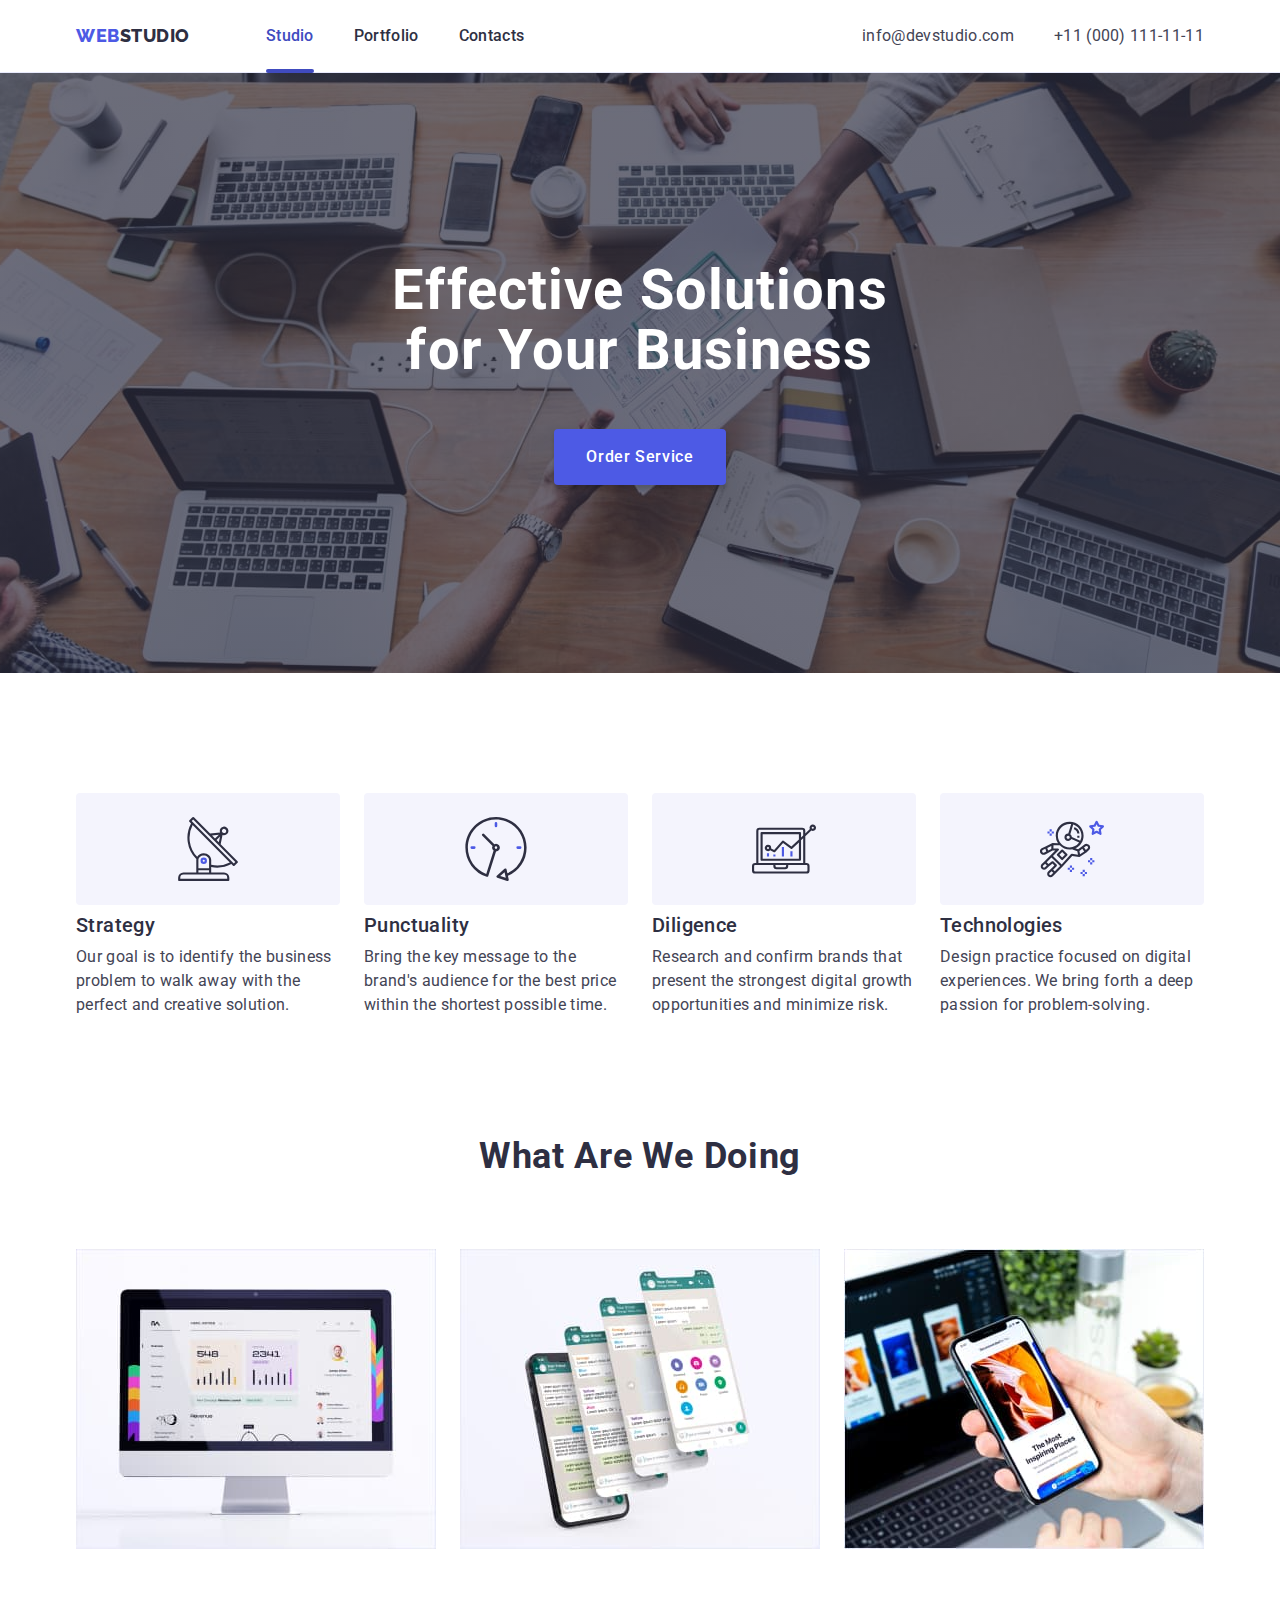
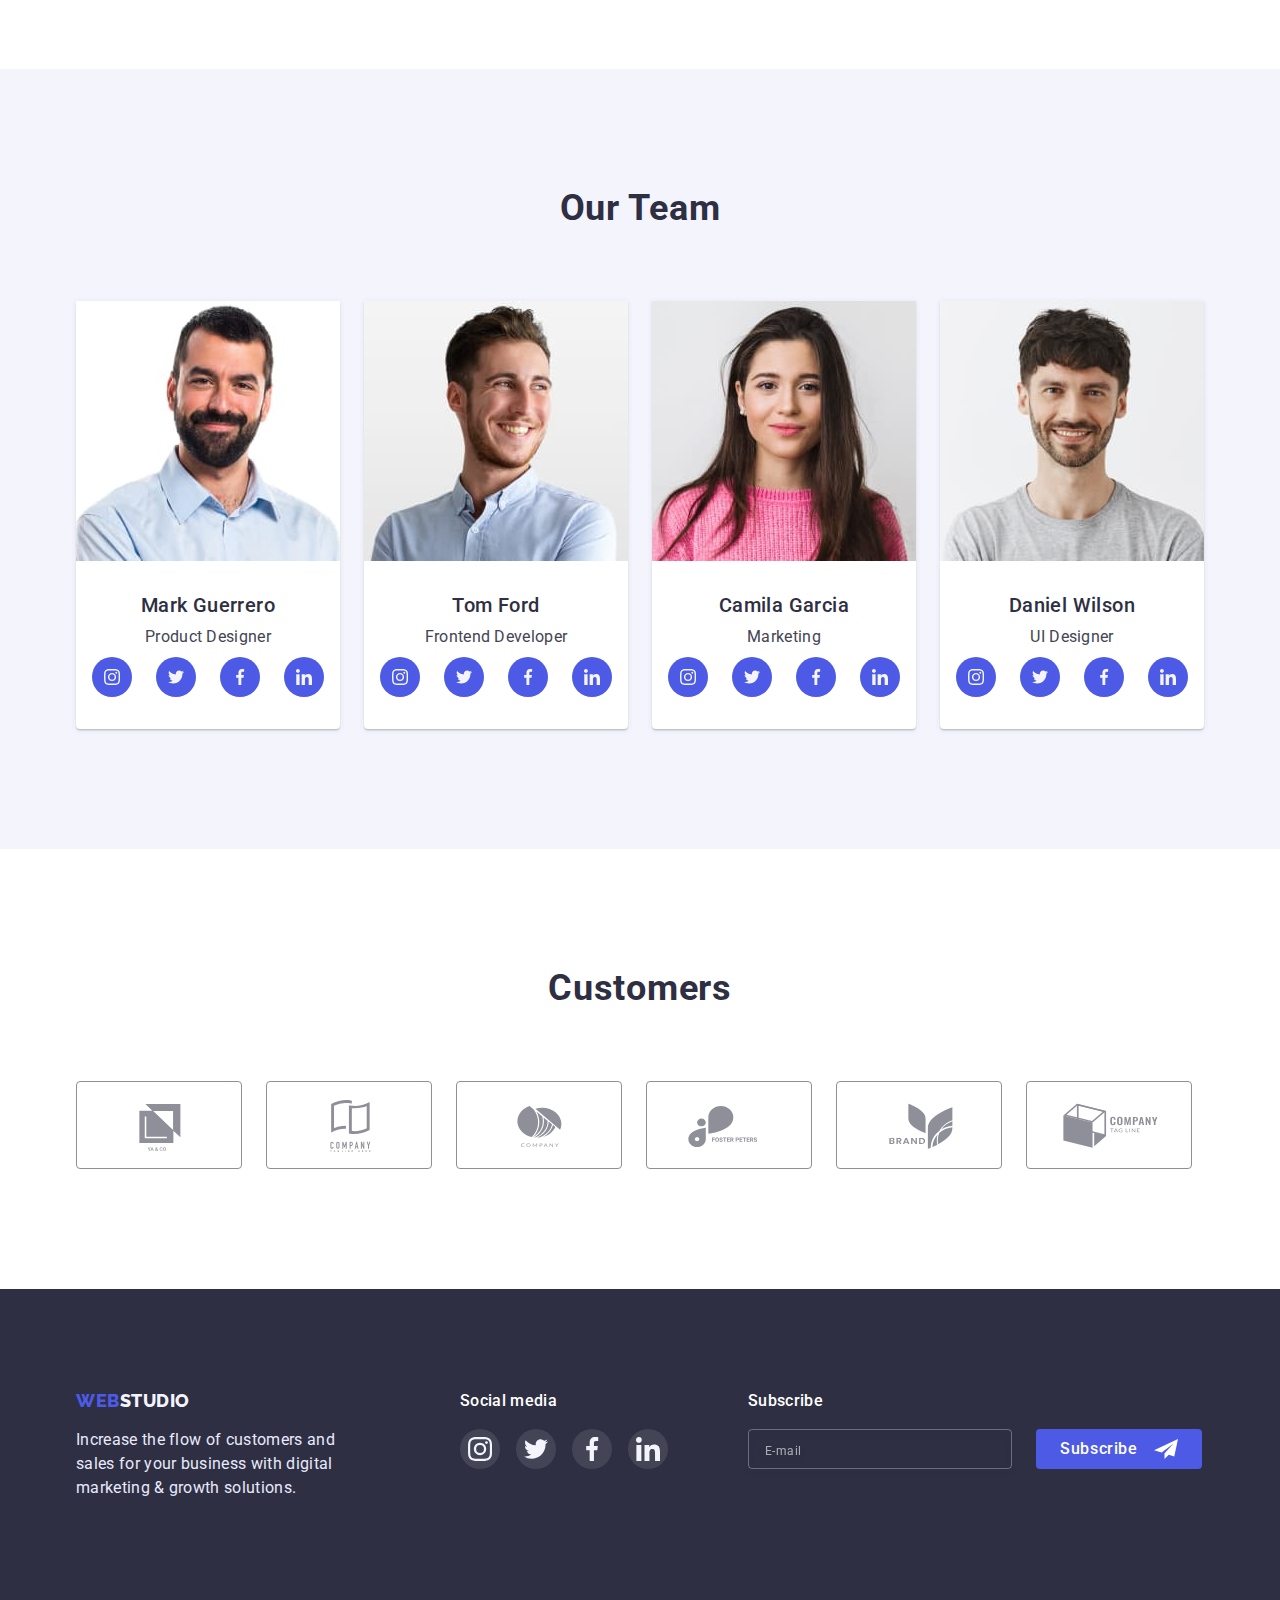
==== index.html @ e53c4f4b "Add files via upload" ====
<!DOCTYPE html>
<html lang="en">
  <head>
    <meta charset="UTF-8" />
    <meta http-equiv="X-UA-Compatible" content="IE=edge" />
    <meta name="viewport" content="width=device-width, initial-scale=1.0" />
    <title>Webstudio</title>
    <link rel="preconnect" href="https://fonts.googleapis.com" />
    <link rel="preconnect" href="https://fonts.gstatic.com" crossorigin />
    <link
      href="https://fonts.googleapis.com/css2?family=Raleway:wght@800&family=Roboto:wght@400;500;700;900&display=swap"
      rel="stylesheet"
    />
    <link
      rel="stylesheet"
      href="https://cdnjs.cloudflare.com/ajax/libs/modern-normalize/1.0.0/modern-normalize.min.css"
    />
    <link rel="stylesheet" href="css/styles.css" />
  </head>
  <body>
    <!-- HEAD BLOCK -->
    <header class="head">
      <div class="head-container container">
        <nav class="head-nav">
          <a
            href="./index.html"
            class="logo links"
            target="_blank"
            rel="noopener nofollow noreferrer"
            >Web<span class="logo-studio">Studio</span></a
          >
          <ul class="head-nav-list list">
            <li class="head-nav-item">
              <a
                href="./index.html"
                class="head-nav-link head-nav-link-active links"
                target="_blank"
                rel="noopener nofollow noreferrer"
                >Studio</a
              >
            </li>
            <li class="head-nav-item">
              <a
                href="./portfolio.html"
                class="head-nav-link links"
                target="_blank"
                rel="noopener nofollow noreferrer"
                >Portfolio</a
              >
            </li>
            <li class="head-nav-item">
              <a href="" class="head-nav-link links">Contacts</a>
            </li>
          </ul>
        </nav>
        <address class="adress">
          <ul class="adress-list list">
            <li class="adress-item">
              <a
                href="mailto:info@devstudio.com"
                class="adress-link links"
                target="_blank"
                rel="noopener nofollow noreferrer"
                >info@devstudio.com</a
              >
            </li>
            <li class="adress-item">
              <a
                href="tel:+110001111111"
                class="adress-link links"
                target="_blank"
                rel="noopener nofollow noreferrer"
                >+11 (000) 111-11-11</a
              >
            </li>
          </ul>
        </address>
      </div>
    </header>
    <!-- MAIN BLOCK -->
    <main class="main">
      <!-- HERO BLOCK -->
      <section class="hero-studio">
        <div class="container">
          <h1 class="hero-title hero-studio-title">
            Effective Solutions for Your Business
          </h1>
          <button class="hero-studio-bt bt" data-modal-open type="button">
            Order Service
          </button>
        </div>
      </section>
      <!-- 2ND Block -->
      <section class="adventages section">
        <div class="container">
          <h2 class="adventages-title visually-hidden">Adventages</h2>
          <ul class="adventages-list list">
            <li class="adventages-item">
              <div class="adventages-icon-container">
                <svg class="adventages-icon" width="64" height="64">
                  <use
                    href="./images/icons.svg/symbol-defs.svg#icon-antenna"
                  ></use>
                </svg>
              </div>
              <h3 class="adventages-item-ttl">Strategy</h3>
              <p class="adventages-item-subtitle text">
                Our goal is to identify the business problem to walk away with
                the perfect and creative solution.
              </p>
            </li>
            <li class="adventages-item punctuality-icon">
              <div class="adventages-icon-container">
                <svg class="adventages-icon" width="64" height="64">
                  <use
                    href="./images/icons.svg/symbol-defs.svg#icon-clock"
                  ></use>
                </svg>
              </div>
              <h3 class="adventages-item-ttl">Punctuality</h3>
              <p class="adventages-item-subtitle text">
                Bring the key message to the brand's audience for the best price
                within the shortest possible time.
              </p>
            </li>
            <li class="adventages-item diligence-icon">
              <div class="adventages-icon-container">
                <svg class="adventages-icon" width="64" height="64">
                  <use
                    href="./images/icons.svg/symbol-defs.svg#icon-diagram"
                  ></use>
                </svg>
              </div>
              <h3 class="adventages-item-ttl">Diligence</h3>
              <p class="adventages-item-subtitle text">
                Research and confirm brands that present the strongest digital
                growth opportunities and minimize risk.
              </p>
            </li>
            <li class="adventages-item technologies-icon">
              <div class="adventages-icon-container">
                <svg class="adventages-icon" width="64" height="64">
                  <use
                    href="./images/icons.svg/symbol-defs.svg#icon-astronaut"
                  ></use>
                </svg>
              </div>
              <h3 class="adventages-item-ttl">Technologies</h3>
              <p class="adventages-item-subtitle text">
                Design practice focused on digital experiences. We bring forth a
                deep passion for problem-solving.
              </p>
            </li>
          </ul>
        </div>
      </section>
      <!-- 3D BLOCK -->
      <section class="projects-studio section">
        <div class="container">
          <h2 class="projects-studio-title">What are we doing</h2>
          <ul class="projects-studio-list list">
            <li class="projects-studio-item">
              <img
                class="projects-studio-img"
                src="./images/what_we_are_doing/computer.jpg"
                alt="computer"
                width="360"
                height="300"
              />
            </li>
            <li class="projects-studio-item">
              <img
                class="projects-studio-img"
                src="./images/what_we_are_doing/sms_menu.jpg"
                alt="phone"
                width="360"
                height="300"
              />
            </li>
            <li class="projects-studio-item">
              <img
                class="projects-studio-img"
                src="./images/what_we_are_doing/phone_in_hand.jpg"
                alt="phone"
                width="360"
                height="300"
              />
            </li>
          </ul>
        </div>
      </section>
      <!-- 4D BLOCK -->
      <section class="team section">
        <div class="container">
          <h2 class="team-title">Our Team</h2>
          <ul class="team-list list">
            <li class="team-item">
              <img
                class="team-img"
                src="./images/team/mark_g.jpg"
                alt="team member"
                width="264"
                height="260"
              />
              <div class="team-list-content">
                <h3 class="team-list-title">Mark Guerrero</h3>
                <p class="team-list-subtitle text">Product Designer</p>
                <ul class="team-social-list list">
                  <li class="team-social-item">
                    <a
                      href="#"
                      class="team-social-link"
                      target="_blank"
                      rel="noopener nofollow noreferrer"
                    >
                      <svg class="team-social-icon" width="16" height="16">
                        <use
                          href="./images/icons.svg/symbol-defs.svg#icon-instagram"
                        ></use>
                      </svg>
                    </a>
                  </li>
                  <li class="team-social-item">
                    <a
                      href="#"
                      class="team-social-link"
                      target="_blank"
                      rel="noopener nofollow noreferrer"
                    >
                      <svg class="team-social-icon" width="16" height="16">
                        <use
                          href="./images/icons.svg/symbol-defs.svg#icon-twitter"
                        ></use>
                      </svg>
                    </a>
                  </li>
                  <li class="team-social-item">
                    <a
                      href="#"
                      class="team-social-link"
                      target="_blank"
                      rel="noopener nofollow noreferrer"
                    >
                      <svg class="team-social-icon" width="16" height="16">
                        <use
                          href="./images/icons.svg/symbol-defs.svg#icon-facebook"
                        ></use>
                      </svg>
                    </a>
                  </li>
                  <li class="team-social-item">
                    <a
                      href="#"
                      class="team-social-link"
                      target="_blank"
                      rel="noopener nofollow noreferrer"
                    >
                      <svg class="team-social-icon" width="16" height="16">
                        <use
                          href="./images/icons.svg/symbol-defs.svg#icon-linkedin"
                        ></use>
                      </svg>
                    </a>
                  </li>
                </ul>
              </div>
            </li>
            <li class="team-item">
              <img
                class="team-img"
                src="./images/team/tom_f.jpg"
                alt="team member"
                width="264"
                height="260"
              />
              <div class="team-list-content">
                <h3 class="team-list-title">Tom Ford</h3>
                <p class="team-list-subtitle text">Frontend Developer</p>
                <ul class="team-social-list list">
                  <li class="team-social-item">
                    <a
                      href="#"
                      class="team-social-link"
                      target="_blank"
                      rel="noopener nofollow noreferrer"
                    >
                      <svg class="team-social-icon" width="16" height="16">
                        <use
                          href="./images/icons.svg/symbol-defs.svg#icon-instagram"
                        ></use>
                      </svg>
                    </a>
                  </li>
                  <li class="team-social-item">
                    <a
                      href="#"
                      class="team-social-link"
                      target="_blank"
                      rel="noopener nofollow noreferrer"
                    >
                      <svg class="team-social-icon" width="16" height="16">
                        <use
                          href="./images/icons.svg/symbol-defs.svg#icon-twitter"
                        ></use>
                      </svg>
                    </a>
                  </li>
                  <li class="team-social-item">
                    <a
                      href="#"
                      class="team-social-link"
                      target="_blank"
                      rel="noopener nofollow noreferrer"
                    >
                      <svg class="team-social-icon" width="16" height="16">
                        <use
                          href="./images/icons.svg/symbol-defs.svg#icon-facebook"
                        ></use>
                      </svg>
                    </a>
                  </li>
                  <li class="team-social-item">
                    <a
                      href="#"
                      class="team-social-link"
                      target="_blank"
                      rel="noopener nofollow noreferrer"
                    >
                      <svg class="team-social-icon" width="16" height="16">
                        <use
                          href="./images/icons.svg/symbol-defs.svg#icon-linkedin"
                        ></use>
                      </svg>
                    </a>
                  </li>
                </ul>
              </div>
            </li>
            <li class="team-item">
              <img
                class="team-img"
                src="./images/team/camila_g.jpg"
                alt="team member"
                width="264"
                height="260"
              />
              <div class="team-list-content">
                <h3 class="team-list-title">Camila Garcia</h3>
                <p class="team-list-subtitle text">Marketing</p>
                <ul class="team-social-list list">
                  <li class="team-social-item">
                    <a
                      href="#"
                      class="team-social-link"
                      target="_blank"
                      rel="noopener nofollow noreferrer"
                    >
                      <svg class="team-social-icon" width="16" height="16">
                        <use
                          href="./images/icons.svg/symbol-defs.svg#icon-instagram"
                        ></use>
                      </svg>
                    </a>
                  </li>
                  <li class="team-social-item">
                    <a
                      href="#"
                      class="team-social-link"
                      target="_blank"
                      rel="noopener nofollow noreferrer"
                    >
                      <svg class="team-social-icon" width="16" height="16">
                        <use
                          href="./images/icons.svg/symbol-defs.svg#icon-twitter"
                        ></use>
                      </svg>
                    </a>
                  </li>
                  <li class="team-social-item">
                    <a
                      href="#"
                      class="team-social-link"
                      target="_blank"
                      rel="noopener nofollow noreferrer"
                    >
                      <svg class="team-social-icon" width="16" height="16">
                        <use
                          href="./images/icons.svg/symbol-defs.svg#icon-facebook"
                        ></use>
                      </svg>
                    </a>
                  </li>
                  <li class="team-social-item">
                    <a
                      href="#"
                      class="team-social-link"
                      target="_blank"
                      rel="noopener nofollow noreferrer"
                    >
                      <svg class="team-social-icon" width="16" height="16">
                        <use
                          href="./images/icons.svg/symbol-defs.svg#icon-linkedin"
                        ></use>
                      </svg>
                    </a>
                  </li>
                </ul>
              </div>
            </li>
            <li class="team-item">
              <img
                class="team-img"
                src="./images/team/daniel_w.jpg"
                alt="team member"
                width="264"
                height="260"
              />
              <div class="team-list-content">
                <h3 class="team-list-title">Daniel Wilson</h3>
                <p class="team-list-subtitle text">UI Designer</p>
                <ul class="team-social-list list">
                  <li class="team-social-item">
                    <a
                      href="#"
                      class="team-social-link"
                      target="_blank"
                      rel="noopener nofollow noreferrer"
                    >
                      <svg class="team-social-icon" width="16" height="16">
                        <use
                          href="./images/icons.svg/symbol-defs.svg#icon-instagram"
                        ></use>
                      </svg>
                    </a>
                  </li>
                  <li class="team-social-item">
                    <a
                      href="#"
                      class="team-social-link"
                      target="_blank"
                      rel="noopener nofollow noreferrer"
                    >
                      <svg class="team-social-icon" width="16" height="16">
                        <use
                          href="./images/icons.svg/symbol-defs.svg#icon-twitter"
                        ></use>
                      </svg>
                    </a>
                  </li>
                  <li class="team-social-item">
                    <a
                      href="#"
                      class="team-social-link"
                      target="_blank"
                      rel="noopener nofollow noreferrer"
                    >
                      <svg class="team-social-icon" width="16" height="16">
                        <use
                          href="./images/icons.svg/symbol-defs.svg#icon-facebook"
                        ></use>
                      </svg>
                    </a>
                  </li>
                  <li class="team-social-item">
                    <a
                      href="#"
                      class="team-social-link"
                      target="_blank"
                      rel="noopener nofollow noreferrer"
                    >
                      <svg class="team-social-icon" width="16" height="16">
                        <use
                          href="./images/icons.svg/symbol-defs.svg#icon-linkedin"
                        ></use>
                      </svg>
                    </a>
                  </li>
                </ul>
              </div>
            </li>
          </ul>
        </div>
      </section>
      <!-- 5th BLOCK -->
      <section class="customers section">
        <div class="container">
          <h2 class="customers-title">Customers</h2>
          <ul class="customers-list list">
            <li class="customers-item">
              <a
                href=""
                class="customers-link"
                target="_blank"
                rel="noopener nofollow noreferrer"
              >
                <svg class="customers-icon" width="104" height="56">
                  <use
                    href="./images/icons.svg/symbol-defs.svg#icon-ya-and-co"
                  ></use>
                </svg>
              </a>
            </li>
            <li class="customers-item">
              <a
                href=""
                class="customers-link"
                target="_blank"
                rel="noopener nofollow noreferrer"
              >
                <svg class="customers-icon" width="104" height="56">
                  <use
                    href="./images/icons.svg/symbol-defs.svg#icon-tagline"
                  ></use>
                </svg>
              </a>
            </li>
            <li class="customers-item">
              <a
                href=""
                class="customers-link"
                target="_blank"
                rel="noopener nofollow noreferrer"
              >
                <svg class="customers-icon" width="104" height="56">
                  <use
                    href="./images/icons.svg/symbol-defs.svg#icon-company"
                  ></use>
                </svg>
              </a>
            </li>
            <li class="customers-item">
              <a
                href=""
                class="customers-link"
                target="_blank"
                rel="noopener nofollow noreferrer"
              >
                <svg class="customers-icon" width="104" height="56">
                  <use
                    href="./images/icons.svg/symbol-defs.svg#icon-foster-peters"
                  ></use>
                </svg>
              </a>
            </li>
            <li class="customers-item">
              <a
                href=""
                class="customers-link"
                target="_blank"
                rel="noopener nofollow noreferrer"
              >
                <svg class="customers-icon" width="104" height="56">
                  <use
                    href="./images/icons.svg/symbol-defs.svg#icon-brand"
                  ></use>
                </svg>
              </a>
            </li>
            <li class="customers-item">
              <a
                href=""
                class="customers-link"
                target="_blank"
                rel="noopener nofollow noreferrer"
              >
                <svg class="customers-icon" width="104" height="56">
                  <use
                    href="./images/icons.svg/symbol-defs.svg#icon-company-tagline"
                  ></use>
                </svg>
              </a>
            </li>
          </ul>
        </div>
      </section>
    </main>
    <!-- FOOTER -->
    <footer class="footer">
      <div class="footer-container container">
        <div class="footer-logo-content">
          <a
            href="./index.html"
            class="logo links"
            target="_blank"
            rel="noopener nofollow noreferrer"
            >Web<span class="footer-logo-studio">Studio</span></a
          >
          <p class="footer-subtitle text">
            Increase the flow of customers and sales for your business with
            digital marketing & growth solutions.
          </p>
        </div>
        <div class="footer-social-content">
          <p class="footer-social-subtitle text">Social media</p>
          <ul class="footer-social-list list">
            <li class="footer-social-item">
              <a
                href="#"
                class="footer-social-link"
                aria-label="instagram"
                target="_blank"
                rel="noopener nofollow noreferrer"
              >
                <svg class="footerfooter-social-icon" width="24" height="24">
                  <use
                    href="./images/icons.svg/symbol-defs.svg#icon-instagram"
                  ></use>
                </svg>
              </a>
            </li>
            <li class="footer-social-item">
              <a
                href="#"
                class="footer-social-link"
                aria-label="twitter"
                target="_blank"
                rel="noopener nofollow noreferrer"
              >
                <svg class="footer-social-icon" width="24" height="24">
                  <use
                    href="./images/icons.svg/symbol-defs.svg#icon-twitter"
                  ></use>
                </svg>
              </a>
            </li>
            <li class="footer-social-item">
              <a
                href="#"
                class="footer-social-link"
                aria-label="facebook"
                target="_blank"
                rel="noopener nofollow noreferrer"
              >
                <svg class="footer-social-icon" width="24" height="24">
                  <use
                    href="./images/icons.svg/symbol-defs.svg#icon-facebook"
                  ></use>
                </svg>
              </a>
            </li>
            <li class="footer-social-item">
              <a
                href="#"
                class="footer-social-link"
                aria-label="linkedin"
                target="_blank"
                rel="noopener nofollow noreferrer"
              >
                <svg class="footer-social-icon" width="24" height="24">
                  <use
                    href="./images/icons.svg/symbol-defs.svg#icon-linkedin"
                  ></use>
                </svg>
              </a>
            </li>
          </ul>
        </div>
        <div class="footer-form-cont">
          <p class="footer-form-subtitle text">Subscribe</p>
          <form class="footer-form">
            <input
              type="email"
              class="footer-form-input"
              aria-label="email"
              name="user-email-subscribe"
              minlength="5"
              placeholder="E-mail"
              title="Email@xxx.xxx"
            />
            <button type="submit" class="footer-form-bt bt">
              <span class="footer-form-bt-text">Subscribe</span>
              <svg width="24" height="24">
                <use
                  href="./images/icons.svg/symbol-defs.svg#icon-subscribe"
                ></use>
              </svg>
            </button>
          </form>
        </div>
      </div>
    </footer>
    <!-- MODAL WINDOW -->
    <div class="modal-backdrop is-hidden" data-modal>
      <div class="modal">
        <button
          data-modal-close
          type="button"
          class="modal-close-bt modal-close-bt-active bt"
        >
          <svg class="modal-close-bt-icon" width="8" height="8">
            <use href="./images/icons.svg/symbol-defs.svg#icon-close"></use>
          </svg>
        </button>
        <p class="modal-subtitle text">
          Leave your contacts and we will call you back
        </p>
        <!-- FORM MODAL -->
        <form class="modal-form">
          <label class="modal-form-label">
            <span class="modal-form-input-desc">Name</span>
            <span class="modal-form-input-container">
              <input
                type="text"
                class="modal-form-input"
                id="user-name"
                name="user-name"
                required
                minlength="2"
                pattern="[a-zA-Zа-яА-ЯіІЇЇєЄ]+"
                title="Name"
              />
              <svg class="modal-form-input-icon" width="18" height="18">
                <use href="./images/icons.svg/symbol-defs.svg#icon-user"></use>
              </svg>
            </span>
          </label>
          <label class="modal-form-label">
            <span class="modal-form-input-desc">Phone</span>
            <span class="modal-form-input-container">
              <input
                type="tel"
                class="modal-form-input"
                name="user-phone"
                required
                minlength="10"
                pattern="[0-9]+"
                title="xxx-xxx-xx-xx"
              />
              <svg class="modal-form-input-icon" width="18" height="24">
                <use href="./images/icons.svg/symbol-defs.svg#icon-phone"></use>
              </svg>
            </span>
          </label>
          <label class="modal-form-label">
            <span class="modal-form-input-desc">Email</span>
            <span class="modal-form-input-container">
              <input
                type="email"
                class="modal-form-input"
                name="user-email"
                minlength="5"
                title="Email@xxx.xxx"
              />
              <svg class="modal-form-input-icon" width="18" height="24">
                <use href="./images/icons.svg/symbol-defs.svg#icon-email"></use>
              </svg>
            </span>
          </label>
          <label class="modal-form-label">
            <span class="modal-form-input-desc">Comment</span>
            <textarea
              name="user-comment"
              class="modal-form-textarea"
              placeholder="Text input"
            ></textarea>
          </label>
          <input
            type="checkbox"
            name="privacy-policy"
            id="privacy-policy"
            class="modal-form-checkbox visually-hidden"
            required
          />
          <label for="privacy-policy" class="modal-form-checkbox-label">
            I accept the terms and conditions of the&nbsp;<a
              href=""
              class="modal-form-privacy-pol"
              >Privacy Policy</a
            >
          </label>
          <button type="submit" class="order-form-bt bt">Send</button>
        </form>
      </div>
    </div>
    <script src="./js/modal.js"></script>
  </body>
</html>
---- css/styles.css ----
/* variables */

:root {
  --font-medium: 500;
  --font-extra-bold: 800;
  --font-black: 900;
  --dark-grey: #2e2f42;
  --white-color: #ffffff;
  --light-mode: #f4f4fd;
  --accent-color: #e7e9fc;
  --subtitle-text-color: #8e8f99;
  --text-color: #434455;
  --success-message: #31d0aa;
  --active-color: #404bbf;
  --hero-button-background: #4d5ae5;
  --padding-content: 0 15px;
  --transition-dur-funct: 250ms cubic-bezier(0.4, 0, 0.2, 1);
}

/* BASIC */

h1,
h2,
h3,
p,
ul {
  margin: 0;
  padding: 0;
}

img {
  display: block;
  max-width: 100%;
}

.visually-hidden {
  position: absolute;
  width: 1px;
  height: 1px;
  margin: -1px;
  padding: 0;
  overflow: hidden;
  border: 0;
  clip: rect(0 0 0 0);
}

.bt {
  border: none;
  cursor: pointer;
  padding: 0;
  background-color: transparent;
}

.section {
  padding: 120px 0;
}

body {
  font-family: 'Roboto', sans-serif;
  color: var(--dark-grey, black);
  background-color: #ffff;
}

.container {
  max-width: 1158px;
  width: 100%;
  padding: var(--padding-content);
  margin: 0 auto;
}

.text {
  color: var(--text-color, black);
  font-size: 16px;
  line-height: 1.5;
  letter-spacing: 0.02em;
}

/* HEAD */

.head {
  border-bottom: 1px solid var(--accent-color);
  box-shadow: 0px 2px 1px rgba(46, 47, 66, 0.08),
    0px 1px 1px rgba(46, 47, 66, 0.16), 0px 1px 6px rgba(46, 47, 66, 0.08);
}

.head-container {
  display: flex;
  align-items: center;
}

.head-nav {
  display: flex;

  align-items: center;
}

.links {
  text-decoration: none;
  color: currentColor;
}

.logo {
  font-family: 'Raleway', sans-serif;
  font-weight: var(--font-extra-bold);
  color: var(--hero-button-background);
  font-size: 18px;
  line-height: 1.3;
  letter-spacing: 0.03em;
  text-transform: uppercase;
  margin-right: 76px;
  padding: 24px 0;
}

.logo-studio {
  color: var(--dark-grey, black);
}

.head-nav-list {
  display: flex;
}

.list {
  list-style: none;
}

.head-nav-item:not(:last-child) {
  margin-right: 40px;
}

.head-nav-link {
  display: block;
  padding: 24px 0;
  font-weight: var(--font-medium);
  font-size: 16px;
  line-height: 1.5;
  letter-spacing: 0.02em;
  transition: color var(--transition-dur-funct);
  position: relative;
}

.head-nav-link:after,
.head-nav-link:after,
.head-nav-link-active::after {
  content: '';
  position: absolute;
  bottom: -1px;
  left: 0;
  width: 100%;
  height: 4px;
  border-radius: 2px;
  background-color: var(--active-color);
  visibility: hidden;
  opacity: 0;
  transition: visibility var(--transition-dur-funct),
    opacity var(--transition-dur-funct);
}

.head-nav-link:hover::after,
.head-nav-link:focus::after,
.head-nav-link-active::after {
  visibility: visible;
  opacity: 1;
}

.adress {
  font-style: normal;
  margin-left: auto;
}

.adress-list {
  display: flex;
  align-items: center;
}

.adress-item:not(:last-child) {
  margin-right: 40px;
}

.adress-link {
  padding: 24px 0;
  font-size: 16px;
  line-height: 1.5;
  color: #434455;
  letter-spacing: 0.02em;
  transition: color var(--transition-dur-funct);
}

.head-nav-link:hover,
.head-nav-link:focus,
.adress-link:hover,
.adress-link:focus,
.head-nav-link-active {
  color: var(--active-color);
}

/* Webstudio */
/* MAIN */

/* HERO BLOCK */
.hero-studio {
  background-image: linear-gradient(
      rgba(46, 47, 66, 0.7),
      rgba(46, 47, 66, 0.7)
    ),
    url(../images/background_img/people_office.jpg);
  background-repeat: no-repeat;
  background-position: center;
  background-size: cover;
  background-color: var(--dark-grey);
  padding-top: 188px;
  max-width: 1440px;
  width: 100%;
  min-height: 600px;
  text-align: center;
  margin: 0 auto;
}

.hero-studio-title {
  max-width: 496px;
  width: 100%;
  margin: 0 auto 48px;
}

.hero-studio-title,
.portfolio-title {
  text-align: center;
  font-size: 56px;
  line-height: 1.07;
  color: var(--white-color);
  letter-spacing: 0.02em;
}

.hero-studio-bt {
  min-width: 169px;
  padding: 16px 32px;
  box-shadow: 0px 4px 4px rgba(0, 0, 0, 0.15);
  border-radius: 4px;
  background: var(--hero-button-background);
  color: #ffffff;
  font-family: 'Roboto', sans-serif;
  font-weight: var(--font-medium);
  font-size: 16px;
  line-height: 1.5;
  letter-spacing: 0.04em;
  transition: background var(--transition-dur-funct),
    box-shadow var(--transition-dur-funct), color var(--transition-dur-funct);
}

.hero-studio-bt:hover,
.hero-studio-bt:focus {
  background: var(--active-color);
  box-shadow: 0px 3px 1px rgba(0, 0, 0, 0.1), 0px 2px 1px rgba(0, 0, 0, 0.08),
    0px 2px 2px rgba(0, 0, 0, 0.12);
  color: var(--white-color);
}

/* 2ND Block */

.adventages-list {
  display: flex;
  gap: 24px;
}

.adventages-title,
.projects-studio-title,
.team-title,
.customers-title {
  text-align: center;
  font-size: 36px;
  line-height: 1.11;
  letter-spacing: 0.02em;
  text-transform: capitalize;
}

.adventages-item {
  flex-basis: calc((100% - 72px) / 4);
}

.adventages-icon-container {
  height: 112px;
  background-color: var(--light-mode);
  margin-bottom: 8px;
  border-radius: 4px;
  display: flex;
  justify-content: center;
  align-items: center;
}

.adventages-item-ttl {
  margin-bottom: 8px;
}

.adventages-item-ttl,
.team-list-title {
  font-weight: var(--font-medium);
  font-size: 20px;
  line-height: 1.2;
  letter-spacing: 0.02em;
}

/* 3D BLOCK */

.projects-studio {
  padding-top: 0;
}

.projects-studio-title {
  margin-bottom: 72px;
}

.projects-studio-list {
  display: flex;
  justify-content: space-between;
  gap: 24px;
}

.projects-studio-item {
  flex-basis: calc((100% - 48px) / 3);
}

/* 4D BLOCK */

.team-title {
  margin-bottom: 72px;
}

.team-list {
  display: flex;
  justify-content: space-between;
  gap: 24px;
}

.team-list-content {
  padding: 32px 16px;
}

.team-list-title {
  text-align: center;
  margin-bottom: 8px;
}

.team-list-subtitle {
  text-align: center;
  margin-bottom: 8px;
}

.team {
  background-color: var(--light-mode);
}

.team-item {
  flex-basis: calc((100% - 72px) / 4);
  background-color: var(--white-color);
  border-radius: 0 0 4px 4px;
  box-shadow: 0px 1px 6px rgba(46, 47, 66, 0.08),
    0px 1px 1px rgba(46, 47, 66, 0.16), 0px 2px 1px rgba(46, 47, 66, 0.08);
}

.team-social-list {
  display: flex;
  justify-content: space-between;
}

.team-social-link {
  display: block;
  width: 40px;
  height: 40px;
  border-radius: 50%;
  display: flex;
  justify-content: center;
  align-items: center;
  background-color: var(--hero-button-background);
  transition: background-color var(--transition-dur-funct);
}

.team-social-link:hover,
.team-social-link:focus {
  background-color: var(--active-color);
}

/* 5th BLOCK */

.customers-title {
  margin-bottom: 72px;
}

.customers-list {
  display: flex;
  gap: 24px;
}

.customers-link {
  display: block;
  width: 166px;
  height: 88px;
  display: flex;
  justify-content: center;
  align-items: center;
  border: 1px solid var(--subtitle-text-color);
  border-radius: 4px;
  transition: border-color var(--transition-dur-funct);
}

.customers-link:hover,
.customers-link:focus {
  border-color: var(--active-color);
}

.customers-icon {
  fill: var(--subtitle-text-color);
  transition: fill var(--transition-dur-funct);
}

.customers-link:hover .customers-icon,
.customers-link:focus .customers-icon {
  fill: var(--active-color);
}

/* PORTFOLIO */

.portfolio-hero-section {
  padding-top: 96px;
}

.menu-portfolio-list {
  display: flex;
  justify-content: center;
  gap: 24px;
  margin: 0 auto 72px;
}

.menu-portfolio-bt {
  padding: 12px 24px;
  background: var(--light-mode);
  border: 1px solid var(--accent-color);
  color: var(--hero-button-background);
  border-radius: 4px;
  font-weight: var(--font-medium);
  font-size: 16px;
  line-height: 1.5;
  letter-spacing: 0.04em;
  transition: background var(--transition-dur-funct),
    border-color var(--transition-dur-funct),
    box-shadow var(--transition-dur-funct), color var(--transition-dur-funct);
}

.menu-portfolio-bt-active,
.menu-portfolio-bt:hover,
.menu-portfolio-bt:focus {
  background: var(--active-color);
  border-color: var(--active-color);
  box-shadow: 0px 3px 1px rgba(0, 0, 0, 0.1), 0px 2px 1px rgba(0, 0, 0, 0.08),
    0px 2px 2px rgba(0, 0, 0, 0.12);
  color: var(--white-color);
}

.projects-list {
  display: flex;
  flex-wrap: wrap;
  gap: 48px 24px;
}

.project-item {
  flex-basis: calc((100% - 48px) / 3);
}

.projects-link {
  display: block;
  text-decoration: none;
  transition: box-shadow var(--transition-dur-funct);
}

.projects-link:hover,
.projects-link:focus {
  box-shadow: 0px 1px 6px rgba(46, 47, 66, 0.08),
    0px 1px 1px rgba(46, 47, 66, 0.16), 0px 2px 1px rgba(46, 47, 66, 0.08);
}

.projects-link:hover .projects-overlay,
.projects-link:focus .projects-overlay {
  transform: translate(0, 0);
}

.project-item-content {
  border-left: 1px solid #e7e9fc;
  border-right: 1px solid #e7e9fc;
  border-bottom: 1px solid #e7e9fc;
  padding: 32px 16px;
}

.projects-title {
  margin-bottom: 8px;
  font-weight: var(--font-medium);
  color: var(--dark-grey, black);
  font-size: 20px;
  line-height: 1.2;
  letter-spacing: 0.02em;
}

/* OVERLAY */

.projects-overlay-container {
  position: relative;
  overflow: hidden;
}

.projects-overlay {
  position: absolute;
  top: 0;
  left: 0;
  width: 100%;
  height: 100%;
  transform: translate(0, 100%);
  transition: transform var(--transition-dur-funct);
  overflow: auto;
  background-color: var(--hero-button-background);
  color: var(--light-mode);
  padding: 40px 32px;
}

/* FOOTER */

.footer {
  background-color: var(--dark-grey);
  padding: 100px 0;
}

.footer-container {
  display: flex;
}

.footer-logo-content {
  margin-right: 120px;
}

.footer-container .logo {
  display: block;
  margin: 0 0 16px;
  padding: 0;
}

.footer-logo-studio {
  color: var(--light-mode);
}

.footer-social-content {
  margin-right: 80px;
}

.footer-subtitle {
  max-width: 264px;
  width: 100%;
  color: var(--accent-color);
}

.footer-social-subtitle {
  color: var(--white-color);
  font-weight: var(--font-medium);
  margin-bottom: 16px;
}

.footer-social-list {
  display: flex;
  gap: 16px;
}

.footer-social-link {
  display: block;
  width: 40px;
  height: 40px;
  display: flex;
  justify-content: center;
  align-items: center;
  border-radius: 50%;
  background-color: rgba(255, 255, 255, 0.1);
  transition: background-color var(--transition-dur-funct);
}

.footer-social-link:hover,
.footer-social-link:focus {
  background-color: var(--success-message);
}

.footer-form-subtitle {
  font-weight: var(--font-medium);
  color: var(--white-color);
  margin-bottom: 16px;
}

.footer-form {
  display: flex;
  align-items: center;
}

.footer-form-input {
  width: 264px;
  height: 40px;
  font-size: 18px;
  padding-left: 16px;
  border: 1px solid rgba(255, 255, 255, 0.3);
  background-color: transparent;
  filter: drop-shadow(0px 4px 4px rgba(0, 0, 0, 0.15));
  border-radius: 4px;
  color: #f4f4fd;
  transition: border-color var(--transition-dur-funct);
  margin-right: 24px;
}

.footer-form-input:focus {
  outline: none;
  border-color: var(--hero-button-background);
}

.footer-form-input::placeholder {
  font-size: 12px;
  line-height: 1.3;
  letter-spacing: 0.04em;
  color: rgba(255, 255, 255, 0.6);
}

.footer-form-bt {
  display: flex;
  justify-content: center;
  align-items: center;
  min-width: 165px;
  padding: 8px 24px;
  border-radius: 4px;
  background: var(--hero-button-background);
  color: #ffffff;
  font-family: 'Roboto', sans-serif;
  font-weight: var(--font-medium);
  font-size: 16px;
  line-height: 1.5;
  letter-spacing: 0.04em;
  transition: background var(--transition-dur-funct),
    color var(--transition-dur-funct);
}

.footer-form-bt:hover,
.footer-form-bt:focus {
  background: var(--active-color);
  color: var(--white-color);
}

.footer-form-bt-text {
  margin-right: 16px;
}

/* MODAL WINDOW */

.modal-backdrop {
  position: fixed;
  top: 0;
  left: 0;
  width: 100%;
  height: 100%;
  background-color: rgba(46, 47, 66, 0.4);
  z-index: 500;
  transition: opacity var(--transition-dur-funct),
    visibility var(--transition-dur-funct);
}

.modal-backdrop.is-hidden {
  opacity: 0;
  visibility: hidden;
  pointer-events: none;
}

.modal-backdrop.is-hidden .modal {
  transform: translate(-50%, -50%) scale(0);
}

.modal {
  width: 408px;
  min-height: 576px;
  border-radius: 4px;
  box-shadow: 0px 1px 1px rgba(0, 0, 0, 0.14), 0px 1px 3px rgba(0, 0, 0, 0.12),
    0px 2px 1px rgba(0, 0, 0, 0.2);
  background-color: #fcfcfc;
  position: absolute;
  top: 50%;
  left: 50%;
  transform: translate(-50%, -50%) scale(1);
  transition: transform var(--transition-dur-funct);
  padding: 72px 24px 24px;
}

.modal-close-bt {
  position: absolute;
  top: 24px;
  right: 24px;
  display: flex;
  justify-content: center;
  align-items: center;
  width: 24px;
  height: 24px;
  border-radius: 50%;
  background-color: var(--accent-color);
  border: 1px solid rgba(0, 0, 0, 0.1);
  transition: background-color var(--transition-dur-funct);
}

.modal-close-bt-icon {
  transition: fill var(--transition-dur-funct);
}

.modal-close-bt:hover,
.modal-close-bt:focus {
  background-color: var(--active-color);
  fill: var(--white-color);
}

.modal-subtitle {
  color: var(--dark-grey);
  font-weight: var(--font-medium);
  text-align: center;
  margin-bottom: 16px;
}

/* FORM */

.modal-form {
  display: flex;
  flex-direction: column;
}

.modal-form-label {
  margin-bottom: 8px;
}

.modal-form-label:nth-child(4) {
  margin-bottom: 16px;
}

.modal-form-input-desc {
  display: block;
  font-size: 12px;
  line-height: 1.3;
  letter-spacing: 0.04em;
  color: var(--subtitle-text-color);
  margin-bottom: 4px;
}

.modal-form-input,
.modal-form-textarea {
  width: 100%;
  border: 1px solid rgba(33, 33, 33, 0.2);
  border-radius: 4px;
  font-size: 18px;
}

.modal-form-input-container {
  display: block;
  position: relative;
}

.modal-form-input-icon {
  position: absolute;
  top: 50%;
  left: 16px;
  transform: translate(0, -50%);
  transition: fill var(--transition-dur-funct);
}

.modal-form-input {
  height: 40px;
  padding-left: 42px;
  transition: border-color var(--transition-dur-funct);
}

.modal-form-textarea {
  display: block;
  height: 120px;
  resize: none;
  padding: 8px 16px;
}

.modal-form-textarea::placeholder {
  font-size: 12px;
  line-height: 1.3;
  letter-spacing: 0.04em;
  color: rgba(117, 117, 117, 0.5);
}

.modal-form-input:focus,
.modal-form-textarea:focus {
  outline: none;
  border-color: var(--hero-button-background);
}

.modal-form-input:focus + .modal-form-input-icon {
  fill: var(--hero-button-background);
}

/* CHECKBOX */

.modal-form-checkbox:checked + .modal-form-checkbox-label::before {
  background-color: var(--active-color);
  border-color: var(--active-color);
  background-image: url(../images/icons.svg/check_symbol.svg);
  background-repeat: no-repeat;
  background-size: 10px 8px;
  background-position: center;
}

.modal-form-checkbox:focus + .modal-form-checkbox-label::before {
  border-color: var(--active-color);
}

.modal-form-checkbox-label::before {
  content: '';
  display: block;
  width: 16px;
  height: 16px;
  border: 1.25px solid #2e2f42;
  border-radius: 2px;
  cursor: pointer;
  margin-right: 8px;
}

.modal-form-checkbox-label {
  font-size: 12px;
  line-height: 1.3;
  letter-spacing: 0.04em;
  color: #757575;
  display: flex;
  align-items: center;
  margin-bottom: 20px;
}

.modal-form-privacy-pol {
  color: var(--hero-button-background);
}

.order-form-bt {
  align-self: center;
  min-width: 169px;
  padding: 16px 32px;
  box-shadow: 0px 4px 4px rgba(0, 0, 0, 0.15);
  border-radius: 4px;
  background: var(--hero-button-background);
  color: #ffffff;
  font-family: 'Roboto', sans-serif;
  font-weight: var(--font-medium);
  font-size: 16px;
  line-height: 1.5;
  letter-spacing: 0.04em;
  transition: background var(--transition-dur-funct),
    box-shadow var(--transition-dur-funct), color var(--transition-dur-funct);
}

.order-form-bt:hover,
.order-form-bt:focus {
  background: var(--active-color);
  box-shadow: 0px 3px 1px rgba(0, 0, 0, 0.1), 0px 2px 1px rgba(0, 0, 0, 0.08),
    0px 2px 2px rgba(0, 0, 0, 0.12);
  color: var(--white-color);
}
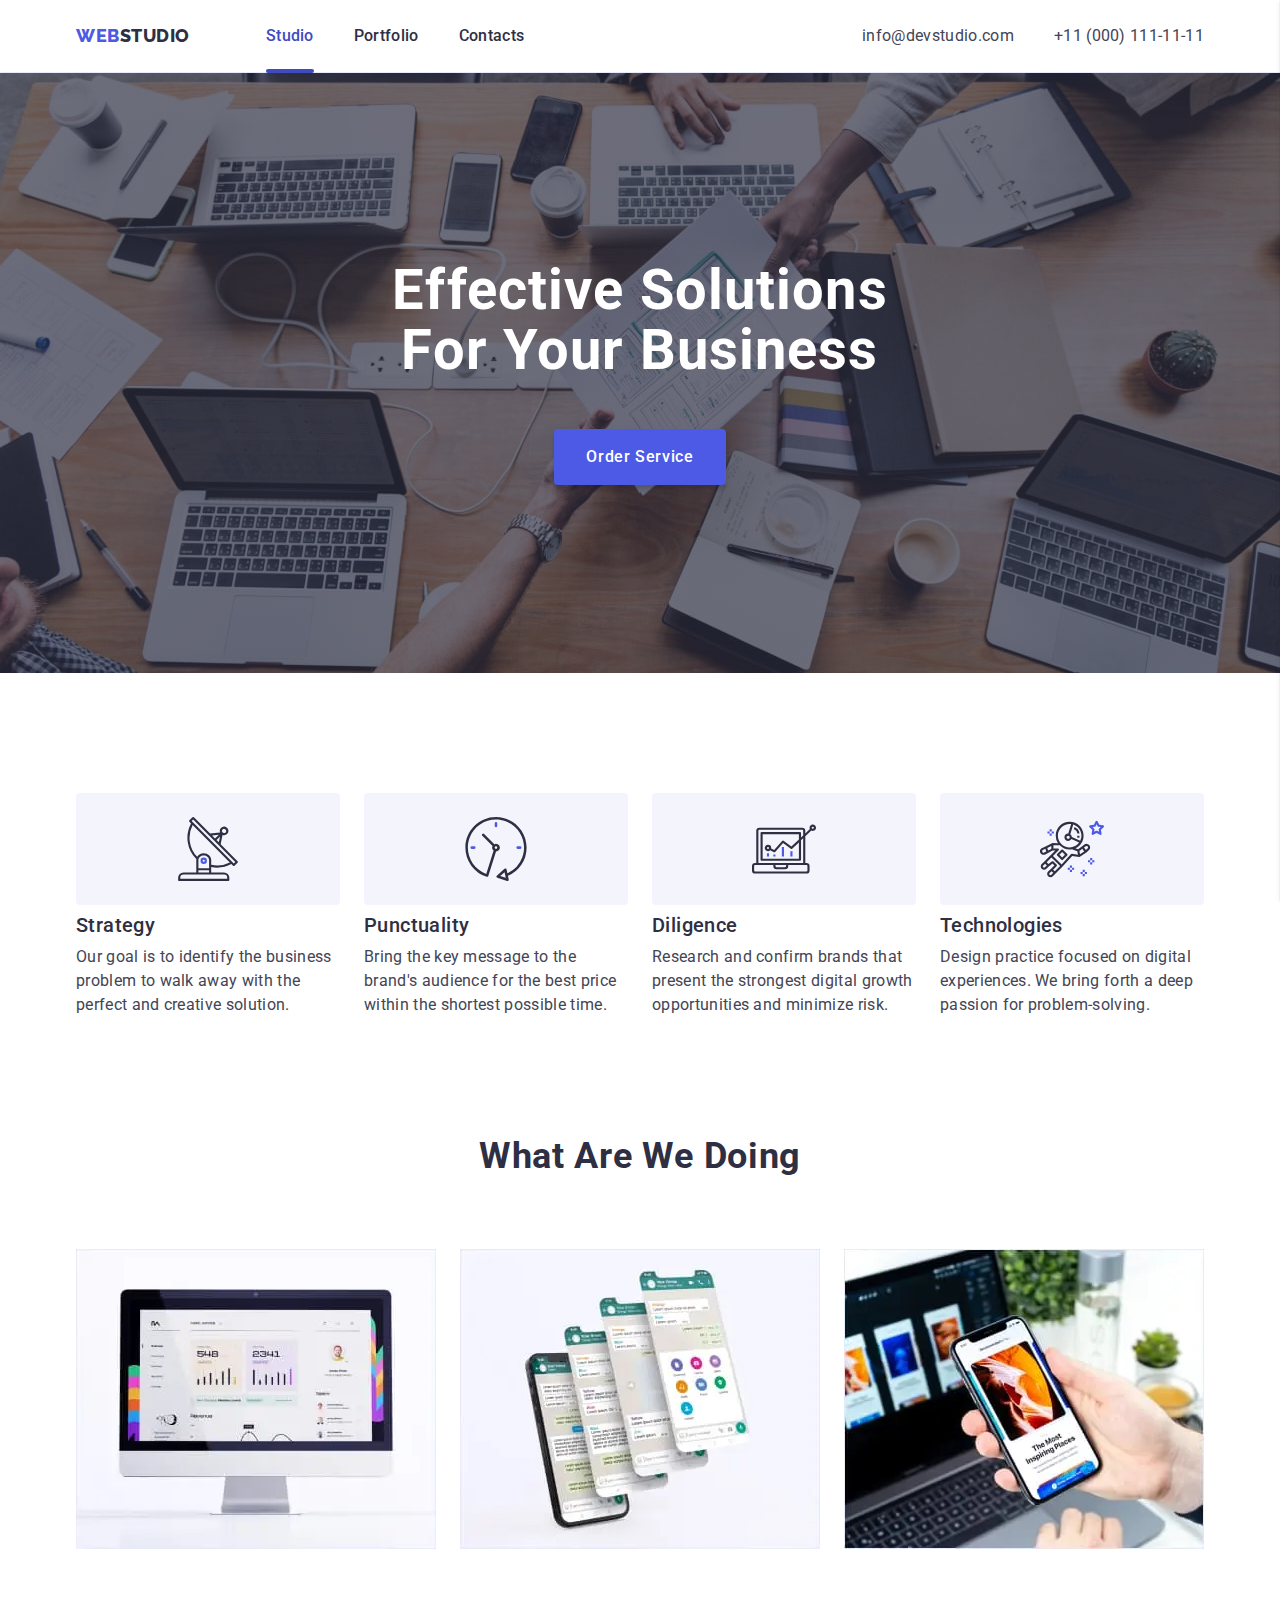
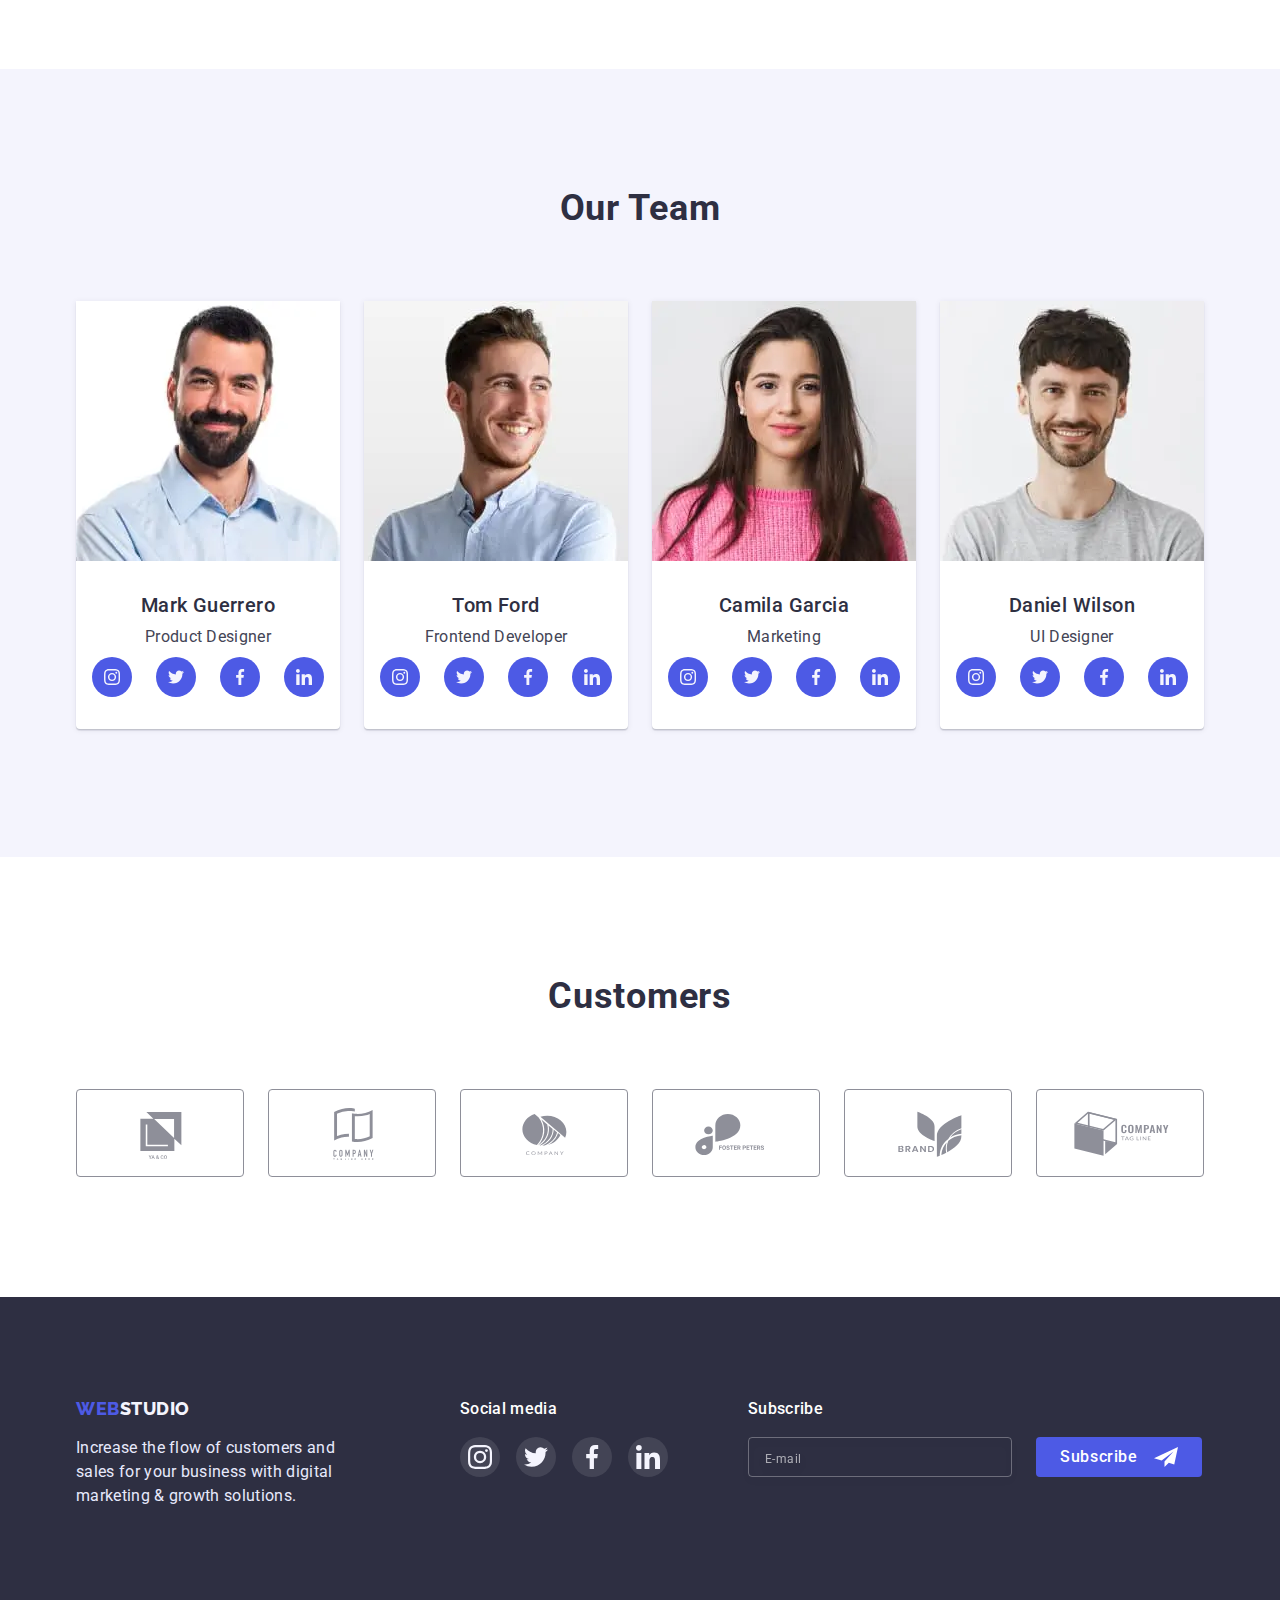
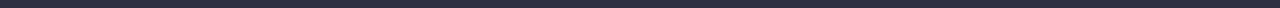
==== commit 1077bfa7: "hw" ====
--- a/index.html
+++ b/index.html
@@ -53,6 +53,18 @@
             </li>
           </ul>
         </nav>
+        <button
+          type="button"
+          class="head-menu-bt bt js-open-menu"
+          aria-expanded="false"
+          aria-controls="mobile-menu"
+        >
+          <svg class="head-menu-bt-icon" width="32" height="22">
+            <use
+              href="./images/icons.svg/symbol-defs.svg#icon-menu-hamburger"
+            ></use>
+          </svg>
+        </button>
         <address class="adress">
           <ul class="adress-list list">
             <li class="adress-item">
@@ -90,7 +102,7 @@
           </button>
         </div>
       </section>
-      <!-- 2ND Block -->
+      <!-- Adventages Block -->
       <section class="adventages section">
         <div class="container">
           <h2 class="adventages-title visually-hidden">Adventages</h2>
@@ -154,54 +166,106 @@
           </ul>
         </div>
       </section>
-      <!-- 3D BLOCK -->
+      <!-- projects BLOCK -->
       <section class="projects-studio section">
         <div class="container">
           <h2 class="projects-studio-title">What are we doing</h2>
           <ul class="projects-studio-list list">
             <li class="projects-studio-item">
-              <img
-                class="projects-studio-img"
-                src="./images/what_we_are_doing/computer.jpg"
-                alt="computer"
-                width="360"
-                height="300"
-              />
+              <picture>
+                <source
+                  srcset="
+                    ./images/what_we_are_doing/computer.webp    1x,
+                    ./images/what_we_are_doing/computer@2x.webp 2x
+                  "
+                  type="image/webp"
+                />
+                <source
+                  srcset="
+                    ./images/what_we_are_doing/computer.jpg    1x,
+                    ./images/what_we_are_doing/computer@2x.jpg 2x
+                  "
+                />
+                <img
+                  class="projects-studio-img"
+                  src="./images/what_we_are_doing/computer.jpg"
+                  alt="computer"
+                />
+              </picture>
             </li>
             <li class="projects-studio-item">
-              <img
-                class="projects-studio-img"
-                src="./images/what_we_are_doing/sms_menu.jpg"
-                alt="phone"
-                width="360"
-                height="300"
-              />
+              <picture>
+                <source
+                  srcset="
+                    ./images/what_we_are_doing/sms_menu.webp    1x,
+                    ./images/what_we_are_doing/sms_menu@2x.webp 2x
+                  "
+                  type="image/webp"
+                />
+                <source
+                  srcset="
+                    ./images/what_we_are_doing/sms_menu.jpg    1x,
+                    ./images/what_we_are_doing/sms_menu@2x.jpg 2x
+                  "
+                />
+                <img
+                  class="projects-studio-img"
+                  src="./images/what_we_are_doing/sms_menu.jpg"
+                  alt="phone"
+                />
+              </picture>
             </li>
             <li class="projects-studio-item">
-              <img
-                class="projects-studio-img"
-                src="./images/what_we_are_doing/phone_in_hand.jpg"
-                alt="phone"
-                width="360"
-                height="300"
-              />
+              <picture>
+                <source
+                  srcset="
+                    ./images/what_we_are_doing/phone_in_hand.webp    1x,
+                    ./images/what_we_are_doing/phone_in_hand@2x.webp 2x
+                  "
+                  type="image/webp"
+                />
+                <source
+                  srcset="
+                    ./images/what_we_are_doing/phone_in_hand.jpg    1x,
+                    ./images/what_we_are_doing/phone_in_hand@2x.jpg 2x
+                  "
+                />
+                <img
+                  class="projects-studio-img"
+                  src="./images/what_we_are_doing/phone_in_hand.jpg"
+                  alt="phone"
+                />
+              </picture>
             </li>
           </ul>
         </div>
       </section>
-      <!-- 4D BLOCK -->
+      <!-- TEAM BLOCK -->
       <section class="team section">
         <div class="container">
           <h2 class="team-title">Our Team</h2>
           <ul class="team-list list">
             <li class="team-item">
-              <img
-                class="team-img"
-                src="./images/team/mark_g.jpg"
-                alt="team member"
-                width="264"
-                height="260"
-              />
+              <picture>
+                <source
+                  srcset="
+                    ./images/team/mark_g.webp    1x,
+                    ./images/team/mark_g@2x.webp 2x
+                  "
+                  type="image/webp"
+                />
+                <source
+                  srcset="
+                    ./images/team/mark_g.jpg    1x,
+                    ./images/team/mark_g@2x.jpg 2x
+                  "
+                />
+                <img
+                  class="team-img"
+                  src="./images/team/mark_g.jpg"
+                  alt="team member"
+                />
+              </picture>
               <div class="team-list-content">
                 <h3 class="team-list-title">Mark Guerrero</h3>
                 <p class="team-list-subtitle text">Product Designer</p>
@@ -265,14 +329,28 @@
                 </ul>
               </div>
             </li>
+
             <li class="team-item">
-              <img
-                class="team-img"
-                src="./images/team/tom_f.jpg"
-                alt="team member"
-                width="264"
-                height="260"
-              />
+              <picture>
+                <source
+                  srcset="
+                    ./images/team/tom_f.webp    1x,
+                    ./images/team/tom_f@2x.webp 2x
+                  "
+                  type="image/webp"
+                />
+                <source
+                  srcset="
+                    ./images/team/tom_f.jpg    1x,
+                    ./images/team/tom_f@2x.jpg 2x
+                  "
+                />
+                <img
+                  class="team-img"
+                  src="./images/team/tom_f.jpg"
+                  alt="team member"
+                />
+              </picture>
               <div class="team-list-content">
                 <h3 class="team-list-title">Tom Ford</h3>
                 <p class="team-list-subtitle text">Frontend Developer</p>
@@ -336,14 +414,28 @@
                 </ul>
               </div>
             </li>
+
             <li class="team-item">
-              <img
-                class="team-img"
-                src="./images/team/camila_g.jpg"
-                alt="team member"
-                width="264"
-                height="260"
-              />
+              <picture>
+                <source
+                  srcset="
+                    ./images/team/camila_g.webp    1x,
+                    ./images/team/camila_g@2x.webp 2x
+                  "
+                  type="image/webp"
+                />
+                <source
+                  srcset="
+                    ./images/team/camila_g.jpg    1x,
+                    ./images/team/camila_g@2x.jpg 2x
+                  "
+                />
+                <img
+                  class="team-img"
+                  src="./images/team/camila_g.jpg"
+                  alt="team member"
+                />
+              </picture>
               <div class="team-list-content">
                 <h3 class="team-list-title">Camila Garcia</h3>
                 <p class="team-list-subtitle text">Marketing</p>
@@ -407,14 +499,28 @@
                 </ul>
               </div>
             </li>
+
             <li class="team-item">
-              <img
-                class="team-img"
-                src="./images/team/daniel_w.jpg"
-                alt="team member"
-                width="264"
-                height="260"
-              />
+              <picture>
+                <source
+                  srcset="
+                    ./images/team/daniel_w.webp    1x,
+                    ./images/team/daniel_w@2x.webp 2x
+                  "
+                  type="image/webp"
+                />
+                <source
+                  srcset="
+                    ./images/team/daniel_w.jpg    1x,
+                    ./images/team/daniel_w@2x.jpg 2x
+                  "
+                />
+                <img
+                  class="team-img"
+                  src="./images/team/daniel_w.jpg"
+                  alt="team member"
+                />
+              </picture>
               <div class="team-list-content">
                 <h3 class="team-list-title">Daniel Wilson</h3>
                 <p class="team-list-subtitle text">UI Designer</p>
@@ -481,7 +587,7 @@
           </ul>
         </div>
       </section>
-      <!-- 5th BLOCK -->
+      <!-- customers BLOCK -->
       <section class="customers section">
         <div class="container">
           <h2 class="customers-title">Customers</h2>
@@ -679,14 +785,125 @@
         </div>
       </div>
     </footer>
+    <!-- MOBILE MENU -->
+    <div class="mobile-menu js-menu-container" id="mobile-menu">
+      <div class="mobile-menu-container container">
+        <button type="button" class="mobile-close-bt bt js-close-menu">
+          <svg class="mobile-close-bt-icon" width="8" height="8">
+            <use href="./images/icons.svg/symbol-defs.svg#icon-close"></use>
+          </svg>
+        </button>
+        <nav class="mobile-nav">
+          <ul class="mobile-nav-list list">
+            <li class="mobile-nav-item">
+              <a
+                href="./index.html"
+                class="mobile-nav-link mobile-nav-link-active links"
+                target="_blank"
+                rel="noopener nofollow noreferrer"
+                >Studio</a
+              >
+            </li>
+            <li class="mobile-nav-item">
+              <a
+                href="./portfolio.html"
+                class="mobile-nav-link links"
+                target="_blank"
+                rel="noopener nofollow noreferrer"
+                >Portfolio</a
+              >
+            </li>
+            <li class="mobile-nav-item">
+              <a href="" class="mobile-nav-link links">Contacts</a>
+            </li>
+          </ul>
+        </nav>
+        <address class="mobile-adress">
+          <ul class="mobile-adress-list list">
+            <li class="mobile-adress-item">
+              <a
+                href="tel:+110001111111"
+                class="mobile-tel-link links"
+                target="_blank"
+                rel="noopener nofollow noreferrer"
+                >+11 (000) 111-11-11</a
+              >
+            </li>
+            <li class="mobile-adress-item">
+              <a
+                href="mailto:info@devstudio.com"
+                class="mobile-mail-link links"
+                target="_blank"
+                rel="noopener nofollow noreferrer"
+                >info@devstudio.com</a
+              >
+            </li>
+          </ul>
+        </address>
+        <ul class="mobile-menu-social-list list">
+          <li class="mobile-menu-social-item">
+            <a
+              href="#"
+              class="mobile-menu-social-link links"
+              target="_blank"
+              rel="noopener nofollow noreferrer"
+            >
+              <svg class="mobile-menu-social-icon" width="24" height="24">
+                <use
+                  href="./images/icons.svg/symbol-defs.svg#icon-instagram"
+                ></use>
+              </svg>
+            </a>
+          </li>
+          <li class="mobile-menu-social-item">
+            <a
+              href="#"
+              class="mobile-menu-social-link links"
+              target="_blank"
+              rel="noopener nofollow noreferrer"
+            >
+              <svg class="mobile-menu-social-icon" width="24" height="24">
+                <use
+                  href="./images/icons.svg/symbol-defs.svg#icon-twitter"
+                ></use>
+              </svg>
+            </a>
+          </li>
+          <li class="mobile-menu-social-item">
+            <a
+              href="#"
+              class="mobile-menu-social-link links"
+              target="_blank"
+              rel="noopener nofollow noreferrer"
+            >
+              <svg class="mobile-menu-social-icon" width="24" height="24">
+                <use
+                  href="./images/icons.svg/symbol-defs.svg#icon-facebook"
+                ></use>
+              </svg>
+            </a>
+          </li>
+          <li class="mobile-menu-social-item">
+            <a
+              href="#"
+              class="mobile-menu-social-link links"
+              target="_blank"
+              rel="noopener nofollow noreferrer"
+            >
+              <svg class="mobile-menu-social-icon" width="24" height="24">
+                <use
+                  href="./images/icons.svg/symbol-defs.svg#icon-linkedin"
+                ></use>
+              </svg>
+            </a>
+          </li>
+        </ul>
+      </div>
+    </div>
     <!-- MODAL WINDOW -->
     <div class="modal-backdrop is-hidden" data-modal>
       <div class="modal">
-        <button
-          data-modal-close
-          type="button"
-          class="modal-close-bt modal-close-bt-active bt"
-        >
+        <button data-modal-close type="button" class="modal-close-bt bt">
           <svg class="modal-close-bt-icon" width="8" height="8">
             <use href="./images/icons.svg/symbol-defs.svg#icon-close"></use>
           </svg>
@@ -773,5 +990,6 @@
       </div>
     </div>
     <script src="./js/modal.js"></script>
+    <script src="./js/mobile-menu.js"></script>
   </body>
 </html>
--- a/css/styles.css
+++ b/css/styles.css
@@ -31,6 +31,7 @@
 img {
   display: block;
   max-width: 100%;
+  height: auto;
 }
 
 .visually-hidden {
@@ -51,8 +52,23 @@
   background-color: transparent;
 }
 
+.links {
+  text-decoration: none;
+  color: currentColor;
+}
+
+.list {
+  list-style: none;
+}
+
 .section {
-  padding: 120px 0;
+  padding: 96px 0;
+}
+
+@media screen and (min-width: 1200px) {
+  .section {
+    padding: 120px 0;
+  }
 }
 
 body {
@@ -62,10 +78,26 @@
 }
 
 .container {
-  max-width: 1158px;
-  width: 100%;
   padding: var(--padding-content);
   margin: 0 auto;
+}
+
+@media screen and (min-width: 480px) {
+  .container {
+    width: 426px;
+  }
+}
+
+@media screen and (min-width: 768px) {
+  .container {
+    width: 766px;
+  }
+}
+
+@media screen and (min-width: 1200px) {
+  .container {
+    width: 1158px;
+  }
 }
 
 .text {
@@ -86,20 +118,11 @@
 .head-container {
   display: flex;
   align-items: center;
-}
-
-.head-nav {
-  display: flex;
-
-  align-items: center;
-}
-
-.links {
-  text-decoration: none;
-  color: currentColor;
+  justify-content: space-between;
 }
 
 .logo {
+  display: block;
   font-family: 'Raleway', sans-serif;
   font-weight: var(--font-extra-bold);
   color: var(--hero-button-background);
@@ -107,20 +130,40 @@
   line-height: 1.3;
   letter-spacing: 0.03em;
   text-transform: uppercase;
-  margin-right: 76px;
   padding: 24px 0;
+}
+
+@media screen and (min-width: 768px) {
+  .logo {
+    margin-right: 120px;
+  }
+}
+
+@media screen and (min-width: 1200px) {
+  .logo {
+    margin-right: 76px;
+  }
 }
 
 .logo-studio {
   color: var(--dark-grey, black);
 }
 
+@media screen and (min-width: 768px) {
+  .head-nav {
+    display: flex;
+    align-items: center;
+  }
+}
+
 .head-nav-list {
-  display: flex;
-}
-
-.list {
-  list-style: none;
+  display: none;
+}
+
+@media screen and (min-width: 768px) {
+  .head-nav-list {
+    display: flex;
+  }
 }
 
 .head-nav-item:not(:last-child) {
@@ -162,27 +205,72 @@
   opacity: 1;
 }
 
+.head-menu-bt {
+  line-height: 0;
+  padding: 24px 0;
+}
+
+@media screen and (min-width: 768px) {
+  .head-menu-bt {
+    display: none;
+  }
+}
+
+.head-menu-bt-icon {
+  stroke: #2e2f42;
+}
+
 .adress {
-  font-style: normal;
-  margin-left: auto;
+  display: none;
+}
+
+@media screen and (min-width: 768px) {
+  .adress {
+    display: block;
+    font-style: normal;
+    margin-left: auto;
+  }
 }
 
 .adress-list {
   display: flex;
-  align-items: center;
+  flex-direction: column;
+  align-items: flex-end;
+}
+
+@media screen and (min-width: 1200px) {
+  .adress-list {
+    flex-direction: row;
+    align-items: center;
+  }
 }
 
 .adress-item:not(:last-child) {
-  margin-right: 40px;
+  margin-bottom: 4px;
+}
+
+@media screen and (min-width: 1200px) {
+  .adress-item:not(:last-child) {
+    margin-right: 40px;
+    margin-bottom: 0;
+  }
 }
 
 .adress-link {
-  padding: 24px 0;
-  font-size: 16px;
-  line-height: 1.5;
+  font-size: 12px;
+  line-height: 1.3;
   color: #434455;
-  letter-spacing: 0.02em;
+  letter-spacing: 0.04em;
   transition: color var(--transition-dur-funct);
+}
+
+@media screen and (min-width: 1200px) {
+  .adress-link {
+    padding: 24px 0;
+    font-size: 16px;
+    line-height: 1.5;
+    letter-spacing: 0.02em;
+  }
 }
 
 .head-nav-link:hover,
@@ -202,32 +290,113 @@
       rgba(46, 47, 66, 0.7),
       rgba(46, 47, 66, 0.7)
     ),
-    url(../images/background_img/people_office.jpg);
+    url(../images/background_img/people_office-mobile.jpg);
   background-repeat: no-repeat;
   background-position: center;
   background-size: cover;
   background-color: var(--dark-grey);
-  padding-top: 188px;
+  padding-top: 112px;
   max-width: 1440px;
   width: 100%;
-  min-height: 600px;
+  min-height: 432px;
   text-align: center;
   margin: 0 auto;
 }
 
-.hero-studio-title {
-  max-width: 496px;
-  width: 100%;
-  margin: 0 auto 48px;
+@media screen and (min-device-pixel-ratio: 2) and (max-width: 768px),
+  screen and (min-resolution: 192dpi) and (max-width: 768px),
+  screen and (min-resolution: 2dppx) and (max-width: 768px) {
+  .hero-studio {
+    background-image: linear-gradient(
+        rgba(46, 47, 66, 0.7),
+        rgba(46, 47, 66, 0.7)
+      ),
+      url(../images/background_img/people_office-mobile@2x.jpg);
+  }
+}
+
+@media screen and (min-width: 768px) {
+  .hero-studio {
+    background-image: linear-gradient(
+        rgba(46, 47, 66, 0.7),
+        rgba(46, 47, 66, 0.7)
+      ),
+      url(../images/background_img/people_office-tablet.jpg);
+    min-height: 436px;
+  }
+}
+
+@media screen and (min-device-pixel-ratio: 2) and (min-width: 768px),
+  screen and (min-resolution: 192dpi) and (min-width: 768px),
+  screen and (min-resolution: 2dppx) and (min-width: 768px) {
+  .hero-studio {
+    background-image: linear-gradient(
+        rgba(46, 47, 66, 0.7),
+        rgba(46, 47, 66, 0.7)
+      ),
+      url(../images/background_img/people_office-tablet@2x.jpg);
+  }
+}
+
+@media screen and (min-width: 1200px) {
+  .hero-studio {
+    background-image: linear-gradient(
+        rgba(46, 47, 66, 0.7),
+        rgba(46, 47, 66, 0.7)
+      ),
+      url(../images/background_img/people_office.jpg);
+    padding-top: 188px;
+    min-height: 600px;
+  }
+}
+
+@media screen and (min-device-pixel-ratio: 2) and (min-width: 1200px),
+  screen and (min-resolution: 192dpi) and (min-width: 1200px),
+  screen and (min-resolution: 2dppx) and (min-width: 1200px) {
+  .hero-studio {
+    background-image: linear-gradient(
+        rgba(46, 47, 66, 0.7),
+        rgba(46, 47, 66, 0.7)
+      ),
+      url(../images/background_img/people_office@2x.jpg);
+  }
 }
 
 .hero-studio-title,
 .portfolio-title {
+  font-size: 36px;
+  line-height: 1.1;
   text-align: center;
-  font-size: 56px;
-  line-height: 1.07;
   color: var(--white-color);
   letter-spacing: 0.02em;
+  text-transform: capitalize;
+}
+
+@media screen and (min-width: 768px) {
+  .hero-studio-title,
+  .portfolio-title {
+    font-size: 56px;
+    line-height: 1.07;
+  }
+}
+
+.hero-studio-title {
+  max-width: 320px;
+  width: 100%;
+  margin: 0 auto 72px;
+}
+
+@media screen and (min-width: 768px) {
+  .hero-studio-title {
+    max-width: 496px;
+    margin: 0 auto 40px;
+  }
+}
+
+@media screen and (min-width: 1200px) {
+  .hero-studio-title {
+    margin: 0 auto 48px;
+  }
 }
 
 .hero-studio-bt {
@@ -254,11 +423,32 @@
   color: var(--white-color);
 }
 
-/* 2ND Block */
+/* Adventages Block */
 
 .adventages-list {
   display: flex;
-  gap: 24px;
+  flex-direction: column;
+  gap: 72px 24px;
+  flex-wrap: wrap;
+}
+
+@media screen and (min-width: 768px) {
+  .adventages-list {
+    display: flex;
+    flex-direction: row;
+  }
+}
+
+@media screen and (min-width: 768px) {
+  .adventages-item {
+    flex-basis: calc((100% - 24px) / 2);
+  }
+}
+
+@media screen and (min-width: 1200px) {
+  .adventages-item {
+    flex-basis: calc((100% - 72px) / 4);
+  }
 }
 
 .adventages-title,
@@ -272,25 +462,107 @@
   text-transform: capitalize;
 }
 
-.adventages-item {
-  flex-basis: calc((100% - 72px) / 4);
-}
-
 .adventages-icon-container {
-  height: 112px;
+  display: none;
+}
+
+@media screen and (min-width: 1200px) {
+  .adventages-icon-container {
+    display: flex;
+    height: 112px;
+    background-color: var(--light-mode);
+    margin-bottom: 8px;
+    border-radius: 4px;
+    justify-content: center;
+    align-items: center;
+  }
+}
+
+.adventages-item-ttl {
+  font-weight: var(--font-medium);
+  font-size: 36px;
+  line-height: 1.1;
+  letter-spacing: 0.02em;
+  text-align: center;
+  margin-bottom: 8px;
+}
+
+@media screen and (min-width: 768px) {
+  .adventages-item-ttl {
+    font-size: 20px;
+    line-height: 1.2;
+    text-align: justify;
+  }
+}
+
+/* projects BLOCK */
+
+.projects-studio {
+  display: none;
+}
+
+@media screen and (min-width: 1200px) {
+  .projects-studio {
+    display: block;
+    padding-top: 0;
+  }
+}
+
+.projects-studio-title {
+  margin-bottom: 72px;
+}
+
+.projects-studio-list {
+  display: flex;
+  justify-content: space-between;
+  gap: 24px;
+}
+
+.projects-studio-item {
+  flex-basis: calc((100% - 48px) / 3);
+}
+
+/* 4D BLOCK */
+.team {
   background-color: var(--light-mode);
-  margin-bottom: 8px;
-  border-radius: 4px;
-  display: flex;
-  justify-content: center;
+  padding-bottom: 128px;
+}
+
+@media screen and (min-width: 768px) and (max-width: 1200px) {
+  .team {
+    padding-bottom: 104px;
+  }
+}
+
+.team-title {
+  margin-bottom: 72px;
+}
+
+.team-list {
+  display: flex;
+  flex-direction: column;
+  flex-wrap: wrap;
+  gap: 72px 24px;
+  margin: 0 auto;
   align-items: center;
 }
 
-.adventages-item-ttl {
-  margin-bottom: 8px;
-}
-
-.adventages-item-ttl,
+@media screen and (min-width: 768px) {
+  .team-list {
+    width: 552px;
+    flex-direction: row;
+    flex-wrap: wrap;
+    gap: 64px 24px;
+    justify-content: center;
+  }
+}
+
+@media screen and (min-width: 1200px) {
+  .team-list {
+    width: 100%;
+  }
+}
+
 .team-list-title {
   font-weight: var(--font-medium);
   font-size: 20px;
@@ -298,38 +570,6 @@
   letter-spacing: 0.02em;
 }
 
-/* 3D BLOCK */
-
-.projects-studio {
-  padding-top: 0;
-}
-
-.projects-studio-title {
-  margin-bottom: 72px;
-}
-
-.projects-studio-list {
-  display: flex;
-  justify-content: space-between;
-  gap: 24px;
-}
-
-.projects-studio-item {
-  flex-basis: calc((100% - 48px) / 3);
-}
-
-/* 4D BLOCK */
-
-.team-title {
-  margin-bottom: 72px;
-}
-
-.team-list {
-  display: flex;
-  justify-content: space-between;
-  gap: 24px;
-}
-
 .team-list-content {
   padding: 32px 16px;
 }
@@ -342,10 +582,6 @@
 .team-list-subtitle {
   text-align: center;
   margin-bottom: 8px;
-}
-
-.team {
-  background-color: var(--light-mode);
 }
 
 .team-item {
@@ -356,6 +592,12 @@
     0px 1px 1px rgba(46, 47, 66, 0.16), 0px 2px 1px rgba(46, 47, 66, 0.08);
 }
 
+@media screen and (min-width: 768px) and (max-width: 1200px) {
+  .team-item {
+    flex-basis: calc((100% - 24px) / 2);
+  }
+}
+
 .team-social-list {
   display: flex;
   justify-content: space-between;
@@ -378,7 +620,7 @@
   background-color: var(--active-color);
 }
 
-/* 5th BLOCK */
+/* customers BLOCK */
 
 .customers-title {
   margin-bottom: 72px;
@@ -386,12 +628,28 @@
 
 .customers-list {
   display: flex;
-  gap: 24px;
+  gap: 72px 16px;
+  flex-wrap: wrap;
+  justify-content: center;
+  margin: 0 auto;
+}
+
+@media screen and (min-width: 768px) {
+  .customers-list {
+    width: 552px;
+    gap: 64px 24px;
+  }
+}
+
+@media screen and (min-width: 1200px) {
+  .customers-list {
+    width: 100%;
+  }
 }
 
 .customers-link {
   display: block;
-  width: 166px;
+  width: 168px;
   height: 88px;
   display: flex;
   justify-content: center;
@@ -417,20 +675,46 @@
 }
 
 /* PORTFOLIO */
-
 .portfolio-hero-section {
-  padding-top: 96px;
+  padding: 48px 0;
+}
+
+@media screen and (min-width: 768px) {
+  .portfolio-hero-section {
+    padding: 64px 0 94px;
+  }
+}
+
+@media screen and (min-width: 1200px) {
+  .portfolio-hero-section {
+    padding: 94px 0 120px;
+  }
 }
 
 .menu-portfolio-list {
   display: flex;
-  justify-content: center;
-  gap: 24px;
-  margin: 0 auto 72px;
+  flex-wrap: wrap;
+  gap: 16px 24px;
+  margin-bottom: 48px;
+  padding-right: 68px;
+}
+
+@media screen and (min-width: 768px) {
+  .menu-portfolio-list {
+    justify-content: center;
+    margin-bottom: 64px;
+    padding-right: 0;
+  }
+}
+
+@media screen and (min-width: 1200px) {
+  .menu-portfolio-list {
+    margin-bottom: 72px;
+  }
 }
 
 .menu-portfolio-bt {
-  padding: 12px 24px;
+  padding: 8px 16px;
   background: var(--light-mode);
   border: 1px solid var(--accent-color);
   color: var(--hero-button-background);
@@ -444,6 +728,12 @@
     box-shadow var(--transition-dur-funct), color var(--transition-dur-funct);
 }
 
+@media screen and (min-width: 768px) {
+  .menu-portfolio-bt {
+    padding: 12px 24px;
+  }
+}
+
 .menu-portfolio-bt-active,
 .menu-portfolio-bt:hover,
 .menu-portfolio-bt:focus {
@@ -456,12 +746,38 @@
 
 .projects-list {
   display: flex;
-  flex-wrap: wrap;
+  flex-direction: column;
   gap: 48px 24px;
 }
 
-.project-item {
-  flex-basis: calc((100% - 48px) / 3);
+@media screen and (min-width: 768px) {
+  .projects-list {
+    display: flex;
+    flex-direction: row;
+    flex-wrap: wrap;
+    gap: 72px 24px;
+  }
+}
+
+@media screen and (min-width: 1200px) {
+  .projects-list {
+    display: flex;
+    flex-direction: row;
+    flex-wrap: wrap;
+    gap: 48px 24px;
+  }
+}
+
+@media screen and (min-width: 768px) {
+  .project-item {
+    flex-basis: calc((100% - 24px) / 2);
+  }
+}
+
+@media screen and (min-width: 1200px) {
+  .project-item {
+    flex-basis: calc((100% - 48px) / 3);
+  }
 }
 
 .projects-link {
@@ -522,21 +838,64 @@
 
 .footer {
   background-color: var(--dark-grey);
-  padding: 100px 0;
+  padding: 96px 0;
+}
+
+@media screen and (min-width: 1200px) {
+  .footer {
+    padding: 100px 0;
+  }
 }
 
 .footer-container {
   display: flex;
+  flex-direction: column;
+  align-items: center;
+}
+
+@media screen and (min-width: 768px) {
+  .footer-container {
+    flex-direction: row;
+    flex-wrap: wrap;
+    align-items: stretch;
+    padding-left: 108px;
+  }
+}
+
+@media screen and (min-width: 1200px) {
+  .footer-container {
+    padding-left: 15px;
+  }
 }
 
 .footer-logo-content {
-  margin-right: 120px;
+  margin-bottom: 72px;
+}
+
+@media screen and (min-width: 768px) {
+  .footer-logo-content {
+    margin-right: 24px;
+  }
+}
+
+@media screen and (min-width: 1200px) {
+  .footer-logo-content {
+    margin-bottom: 0;
+    margin-right: 120px;
+  }
 }
 
 .footer-container .logo {
   display: block;
   margin: 0 0 16px;
   padding: 0;
+  text-align: center;
+}
+
+@media screen and (min-width: 768px) {
+  .footer-container .logo {
+    text-align: justify;
+  }
 }
 
 .footer-logo-studio {
@@ -544,7 +903,21 @@
 }
 
 .footer-social-content {
-  margin-right: 80px;
+  margin-bottom: 72px;
+  text-align: center;
+}
+
+@media screen and (min-width: 768px) {
+  .footer-social-content {
+    text-align: justify;
+  }
+}
+
+@media screen and (min-width: 1200px) {
+  .footer-social-content {
+    margin-right: 80px;
+    margin-bottom: 0;
+  }
 }
 
 .footer-subtitle {
@@ -581,6 +954,16 @@
   background-color: var(--success-message);
 }
 
+.footer-form-cont {
+  text-align: center;
+}
+
+@media screen and (min-width: 768px) {
+  .footer-form-cont {
+    text-align: justify;
+  }
+}
+
 .footer-form-subtitle {
   font-weight: var(--font-medium);
   color: var(--white-color);
@@ -589,7 +972,14 @@
 
 .footer-form {
   display: flex;
+  flex-direction: column;
   align-items: center;
+}
+
+@media screen and (min-width: 768px) {
+  .footer-form {
+    flex-direction: row;
+  }
 }
 
 .footer-form-input {
@@ -603,7 +993,14 @@
   border-radius: 4px;
   color: #f4f4fd;
   transition: border-color var(--transition-dur-funct);
-  margin-right: 24px;
+  margin-bottom: 16px;
+}
+
+@media screen and (min-width: 768px) {
+  .footer-form-input {
+    margin-bottom: 0;
+    margin-right: 24px;
+  }
 }
 
 .footer-form-input:focus {
@@ -646,6 +1043,134 @@
   margin-right: 16px;
 }
 
+/* MOBILE MENU */
+
+.mobile-menu {
+  position: fixed;
+  top: 0;
+  left: 0;
+  width: 100%;
+  height: 100%;
+  z-index: 600;
+  background-color: #ffffff;
+  box-shadow: 0px 2px 1px rgba(46, 47, 66, 0.08),
+    0px 1px 1px rgba(46, 47, 66, 0.16), 0px 1px 6px rgba(46, 47, 66, 0.08);
+  overflow: auto;
+  transform: translateX(100%);
+  transition: transform var(--transition-dur-funct);
+}
+
+.mobile-menu.is-open {
+  transform: translateX(0);
+}
+
+.mobile-menu-container {
+  position: relative;
+  padding: 80px 15px 40px 40px;
+}
+
+.mobile-close-bt {
+  position: absolute;
+  top: 24px;
+  right: 18px;
+  display: flex;
+  justify-content: center;
+  align-items: center;
+  width: 24px;
+  height: 24px;
+  border-radius: 50%;
+  background-color: var(--accent-color);
+  border: 1px solid rgba(0, 0, 0, 0.1);
+  transition: background-color var(--transition-dur-funct);
+}
+
+.mobile-nav {
+  margin-bottom: 284px;
+}
+
+.mobile-close-bt:hover,
+.mobile-close-bt:focus {
+  background-color: var(--active-color);
+  fill: var(--white-color);
+}
+
+.mobile-nav-item:not(:last-child) {
+  margin-bottom: 40px;
+}
+
+.mobile-nav-link {
+  font-weight: 700;
+  color: #2e2f42;
+  font-size: 36px;
+  line-height: 1.1;
+  letter-spacing: 0.02em;
+  text-transform: capitalize;
+  transition: color var(--transition-dur-funct);
+}
+
+.mobile-nav-link:hover,
+.mobile-nav-link:focus,
+.mobile-nav-link-active {
+  color: var(--active-color);
+}
+
+.mobile-adress {
+  margin-bottom: 48px;
+  font-style: normal;
+  color: var(--text-color);
+}
+
+.mobile-adress-item:not(:last-child) {
+  margin-bottom: 40px;
+}
+
+.mobile-tel-link {
+  font-weight: 600;
+  font-size: 36px;
+  line-height: 1.1;
+  text-transform: capitalize;
+  transition: color var(--transition-dur-funct);
+}
+
+.mobile-mail-link {
+  font-size: 20px;
+  line-height: 1.2;
+  letter-spacing: 0.02em;
+  transition: color var(--transition-dur-funct);
+}
+
+.mobile-tel-link:hover,
+.mobile-tel-link:focus,
+.mobile-mail-link:hover,
+.mobile-mail-link:focus {
+  color: var(--hero-button-background);
+}
+
+.mobile-menu-social-list {
+  display: flex;
+  align-items: center;
+}
+
+.mobile-menu-social-item:not(:last-child) {
+  margin-right: 56px;
+}
+
+.mobile-menu-social-link {
+  display: flex;
+  justify-content: center;
+  align-items: center;
+  width: 40px;
+  height: 40px;
+  border-radius: 50%;
+  background-color: var(--hero-button-background);
+  transition: background-color var(--transition-dur-funct);
+}
+
+.mobile-menu-social-link:hover,
+.mobile-menu-social-link:focus {
+  background-color: var(--active-color);
+}
+
 /* MODAL WINDOW */
 
 .modal-backdrop {
@@ -658,6 +1183,7 @@
   z-index: 500;
   transition: opacity var(--transition-dur-funct),
     visibility var(--transition-dur-funct);
+  overflow: auto;
 }
 
 .modal-backdrop.is-hidden {
@@ -671,18 +1197,26 @@
 }
 
 .modal {
-  width: 408px;
-  min-height: 576px;
+  max-width: 392px;
+  width: 100%;
   border-radius: 4px;
   box-shadow: 0px 1px 1px rgba(0, 0, 0, 0.14), 0px 1px 3px rgba(0, 0, 0, 0.12),
     0px 2px 1px rgba(0, 0, 0, 0.2);
   background-color: #fcfcfc;
   position: absolute;
-  top: 50%;
+  top: 96px;
   left: 50%;
-  transform: translate(-50%, -50%) scale(1);
+  transform: translate(-50%, 0) scale(1);
   transition: transform var(--transition-dur-funct);
-  padding: 72px 24px 24px;
+  padding: 72px 16px 24px;
+}
+
+@media screen and (min-width: 768px) {
+  .modal {
+    top: 50%;
+    transform: translate(-50%, -50%) scale(1);
+    padding: 72px 24px 24px;
+  }
 }
 
 .modal-close-bt {
@@ -809,7 +1343,7 @@
 
 .modal-form-checkbox-label::before {
   content: '';
-  display: block;
+  display: inline-block;
   width: 16px;
   height: 16px;
   border: 1.25px solid #2e2f42;
@@ -823,9 +1357,14 @@
   line-height: 1.3;
   letter-spacing: 0.04em;
   color: #757575;
-  display: flex;
-  align-items: center;
   margin-bottom: 20px;
+}
+
+@media screen and (min-width: 372px) {
+  .modal-form-checkbox-label {
+    display: flex;
+    align-items: center;
+  }
 }
 
 .modal-form-privacy-pol {
